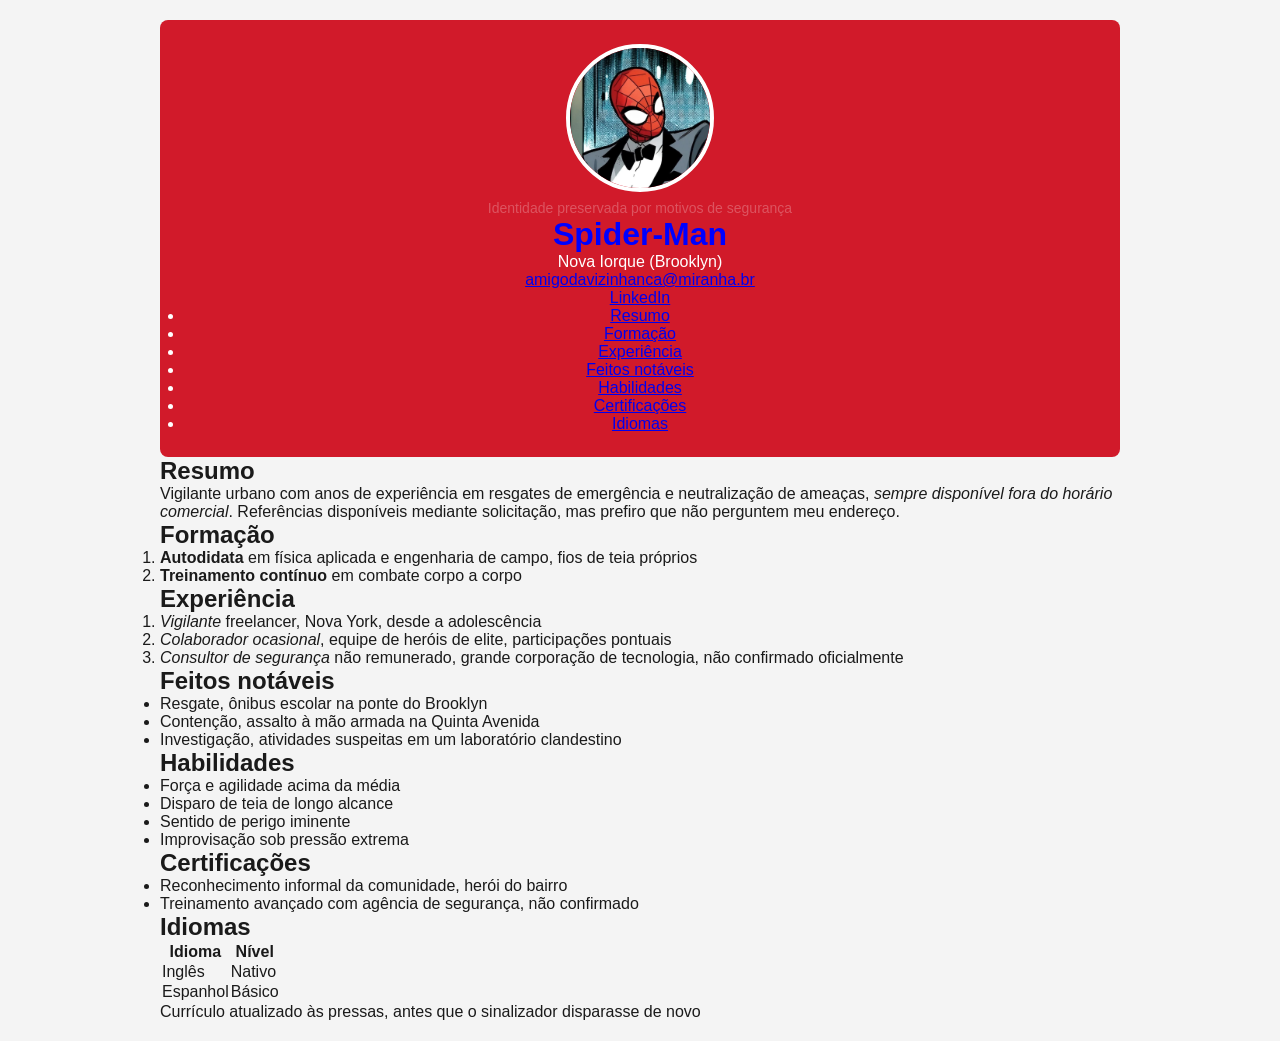
==== AULA 5/index.html @ 4b5f60c5 "Aula 5" ====
<!DOCTYPE html>
<html lang="pt-br">
<head>
  <style>
    h1 { color: blue; }
  </style>
  <meta charset="UTF-8" />
  <meta name="viewport" content="width=device-width, initial-scale=1.0" />
  <title>Currículo Spider-Man</title>
  <link rel="stylesheet" href="./styles/global.css">
</head>
<body>
  <header>
    <figure>
      <img src="./images/miranha.jpg" alt="Foto de perfil, pessoa mascarada com traje vermelho e azul" />
      <figcaption>Identidade preservada por motivos de segurança</figcaption>
    </figure>
    <h1 style="color: blue;">Spider-Man</h1>
    <div class="header-info">
      <p>Nova Iorque (Brooklyn)</p>
      <p>
        <a href="mailto:amigodavizinhanca@miranha.br">amigodavizinhanca@miranha.br</a>
      </p>
      <p>
        <a href="https://www.linkedin.com/in/miranha/">LinkedIn</a>
      </p>
      <nav>
        <ul>
          <li><a href="#resumo">Resumo</a></li>
          <li><a href="#formacao">Formação</a></li>
          <li><a href="#experiencia">Experiência</a></li>
          <li><a href="#feitos">Feitos notáveis</a></li>
          <li><a href="#habilidades">Habilidades</a></li>
          <li><a href="#certificacoes">Certificações</a></li>
          <li><a href="#idiomas">Idiomas</a></li>
        </ul>
      </nav>
    </div>
  </header>

  <main>
    <section id="resumo">
      <h2>Resumo</h2>
      <p>
        Vigilante urbano com anos de experiência em resgates de emergência e neutralização de ameaças,
        <em>sempre disponível fora do horário comercial</em>. Referências disponíveis mediante solicitação,
        mas prefiro que não perguntem meu endereço.
      </p>
    </section>

    <section id="formacao">
      <h2>Formação</h2>
      <ol>
        <li><strong>Autodidata</strong> em física aplicada e engenharia de campo, fios de teia próprios</li>
        <li><strong>Treinamento contínuo</strong> em combate corpo a corpo</li>
      </ol>
    </section>

    <section id="experiencia">
      <h2>Experiência</h2>
      <ol>
        <li><em>Vigilante</em> freelancer, Nova York, desde a adolescência</li>
        <li><em>Colaborador ocasional</em>, equipe de heróis de elite, participações pontuais</li>
        <li><em>Consultor de segurança</em> não remunerado, grande corporação de tecnologia, não confirmado oficialmente</li>
      </ol>
    </section>

    <section id="feitos">
      <h2>Feitos notáveis</h2>
      <ul>
        <li>Resgate, ônibus escolar na ponte do Brooklyn</li>
        <li>Contenção, assalto à mão armada na Quinta Avenida</li>
        <li>Investigação, atividades suspeitas em um laboratório clandestino</li>
      </ul>
    </section>

    <section id="habilidades">
      <h2>Habilidades</h2>
      <ul>
        <li>Força e agilidade acima da média</li>
        <li>Disparo de teia de longo alcance</li>
        <li>Sentido de perigo iminente</li>
        <li>Improvisação sob pressão extrema</li>
      </ul>
    </section>

    <section id="certificacoes">
      <h2>Certificações</h2>
      <ul>
        <li>Reconhecimento informal da comunidade, herói do bairro</li>
        <li>Treinamento avançado com agência de segurança, não confirmado</li>
      </ul>
    </section>

    <section id="idiomas">
      <h2>Idiomas</h2>
      <table>
        <thead>
          <tr>
            <th scope="col">Idioma</th>
            <th scope="col">Nível</th>
          </tr>
        </thead>
        <tbody>
          <tr>
            <td>Inglês</td>
            <td>Nativo</td>
          </tr>
          <tr>
            <td>Espanhol</td>
            <td>Básico</td>
          </tr>
        </tbody>
      </table>
    </section>
  </main>

  <footer>
    <p>Currículo atualizado às pressas, antes que o sinalizador disparasse de novo</p>
  </footer>
</body>

</html>
---- AULA 5/styles/global.css ----
* {
    margin: 0;
    padding: 0;
    box-sizing: border;
}

body {
    font-size: 16px;
    font-family: Arial, Helvetica, sans-serif;
    color: #1a1a1a;
    background-color: #f4f4f4;
    padding: 1.25rem;
    max-width: 60rem;
    margin: auto;
}

header {
    background-color: #d11a2a;
    color: #ffffff;
    padding: 1.5rem;
    border-radius: 0.5rem;
    text-align: center;
}

header img {
    width: 8.75rem;
    height: 8.75rem;
    border-radius: 50%;
    border: 0.25rem solid #ffffff;
}

header figcaption {
    font-size: 0.875rem;
    opacity: 0.25;
    margin-top: 0.25rem;
}

.header top
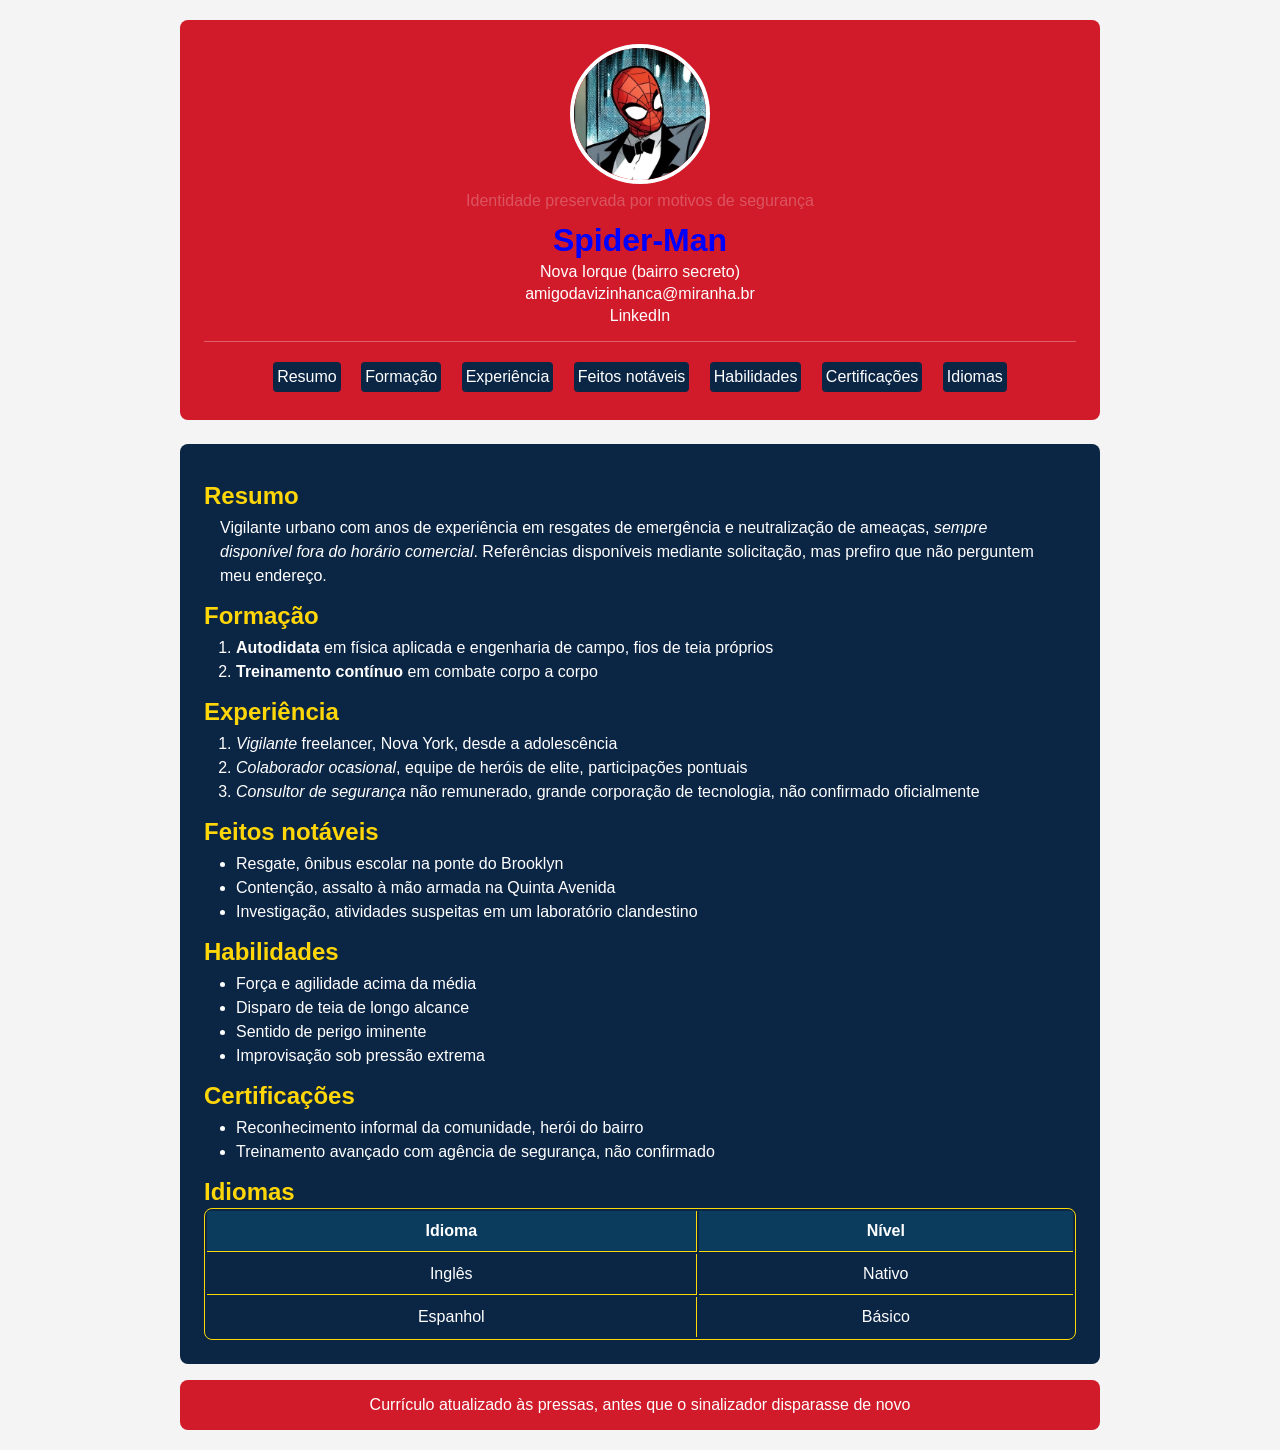
==== commit c9a39db8: "comit" ====
--- a/AULA 5/index.html
+++ b/AULA 5/index.html
@@ -1,9 +1,6 @@
 <!DOCTYPE html>
 <html lang="pt-br">
 <head>
-  <style>
-    h1 { color: blue; }
-  </style>
   <meta charset="UTF-8" />
   <meta name="viewport" content="width=device-width, initial-scale=1.0" />
   <title>Currículo Spider-Man</title>
@@ -15,9 +12,9 @@
       <img src="./images/miranha.jpg" alt="Foto de perfil, pessoa mascarada com traje vermelho e azul" />
       <figcaption>Identidade preservada por motivos de segurança</figcaption>
     </figure>
-    <h1 style="color: blue;">Spider-Man</h1>
+    <h1 style="color:blue;">Spider-Man</h1>
     <div class="header-info">
-      <p>Nova Iorque (Brooklyn)</p>
+      <p>Nova Iorque (bairro secreto)</p>
       <p>
         <a href="mailto:amigodavizinhanca@miranha.br">amigodavizinhanca@miranha.br</a>
       </p>
@@ -120,4 +117,4 @@
   </footer>
 </body>
 
-</html>
+</html>
--- a/AULA 5/styles/global.css
+++ b/AULA 5/styles/global.css
@@ -1,38 +1,150 @@
 * {
-    margin: 0;
-    padding: 0;
-    box-sizing: border;
+  margin: 0;
+  padding: 0;
+  box-sizing: border-box
 }
-
 body {
     font-size: 16px;
-    font-family: Arial, Helvetica, sans-serif;
-    color: #1a1a1a;
-    background-color: #f4f4f4;
+    font-family: Arial, helvetica, sans-serif;
+    color:#1a1a1a;
+    background-color:#f4f4f4;
     padding: 1.25rem;
     max-width: 60rem;
     margin: auto;
 }
 
 header {
-    background-color: #d11a2a;
-    color: #ffffff;
-    padding: 1.5rem;
-    border-radius: 0.5rem;
-    text-align: center;
+  background-color: #d11a2a;
+  color: #ffffff;
+  padding: 1.5rem;
+  border-radius: 0.5rem;
+  text-align: center;
 }
 
 header img {
-    width: 8.75rem;
-    height: 8.75rem;
-    border-radius: 50%;
-    border: 0.25rem solid #ffffff;
+  width: 8.75rem;
+  height: 8.75rem;
+  border-radius: 50%;
+  border: 0.25rem solid #ffffff;
 }
 
 header figcaption {
-    font-size: 0.875rem;
-    opacity: 0.25;
-    margin-top: 0.25rem;
+  front-size: 0.75rem;
+  opacity: 0.25;
+  margin-top: 0.25rem;
 }
 
-.header top+header h1 {
+  margin-top: 0.75rem;
+  front-size: 2rem;
+}
+
+/* Criação de Classe */
+.header-info~ {
+  margin-top: 1rem;
+}
+
+/* Restringe o estilo aos p dentro dos header */
+header p {
+  margin-top: 0.25rem;
+}
+
+a {
+  color: inherit;
+  text-decoration: none;
+
+}
+
+a:hover {
+  opacity: 0.8;
+  cursor: pointer;
+  color: #ffd607;
+  transition: 0.5s;
+}
+
+nav {
+  margin-top: 1rem;
+  padding-top: 1rem;
+  border-top: 0.0625rem solid rgba(255, 255, 255, 0.3);
+}
+
+nav ul {
+  list-style: none;
+}
+
+nav li {
+  display: inline-block;
+  margin: 0.25rem 0.5rem;
+}
+
+nav a {
+  display: block;
+  background-color: #0b2545;
+  padding: 0.375rem 0.25rem;
+  border-radius: 0.25rem;
+}
+
+main{
+  padding: 1.5rem;
+  color: #ffffff;
+  background-color: #0b2545;
+  margin-top: 1.5rem;
+  border-radius: 0.5rem;
+}
+
+section {
+  margin-top: 1rem;
+  line-height: 1.5rem;
+}
+
+section h2 {
+  color:#ffd607;
+}
+
+section p {
+  margin: 0.5rem 1rem;
+}
+
+section ul,
+section ol {
+  margin: 0.5rem 1rem;
+  padding-left: 1rem;
+}
+
+table {
+  width: 100%;
+  margin-top: 0.25rem;
+  border: 0.00275rem solid #ffd607;
+  border-radius: 0.5rem;
+}
+
+  table th {
+    background-color: #0b3c5d;
+  }
+
+table th,
+table td {
+  padding: 0.5rem;
+  text-align: center;
+  border-right: 0.00275rem solid #ffd607;
+  border-bottom: 0.00275rem solid #ffd607;
+}
+
+table th:last-child,
+table td:last-child {
+  border-right: none;
+}
+
+table tr:last-child td {
+border-bottom: none;
+}
+
+footer {
+  margin-top: 1rem;
+  front-size: 0.875rem;
+  text-align: center;
+  color: #ffffff;
+  background-color: #d11a2a;
+  padding: 1rem;
+  border-radius: 0.5rem;
+}
